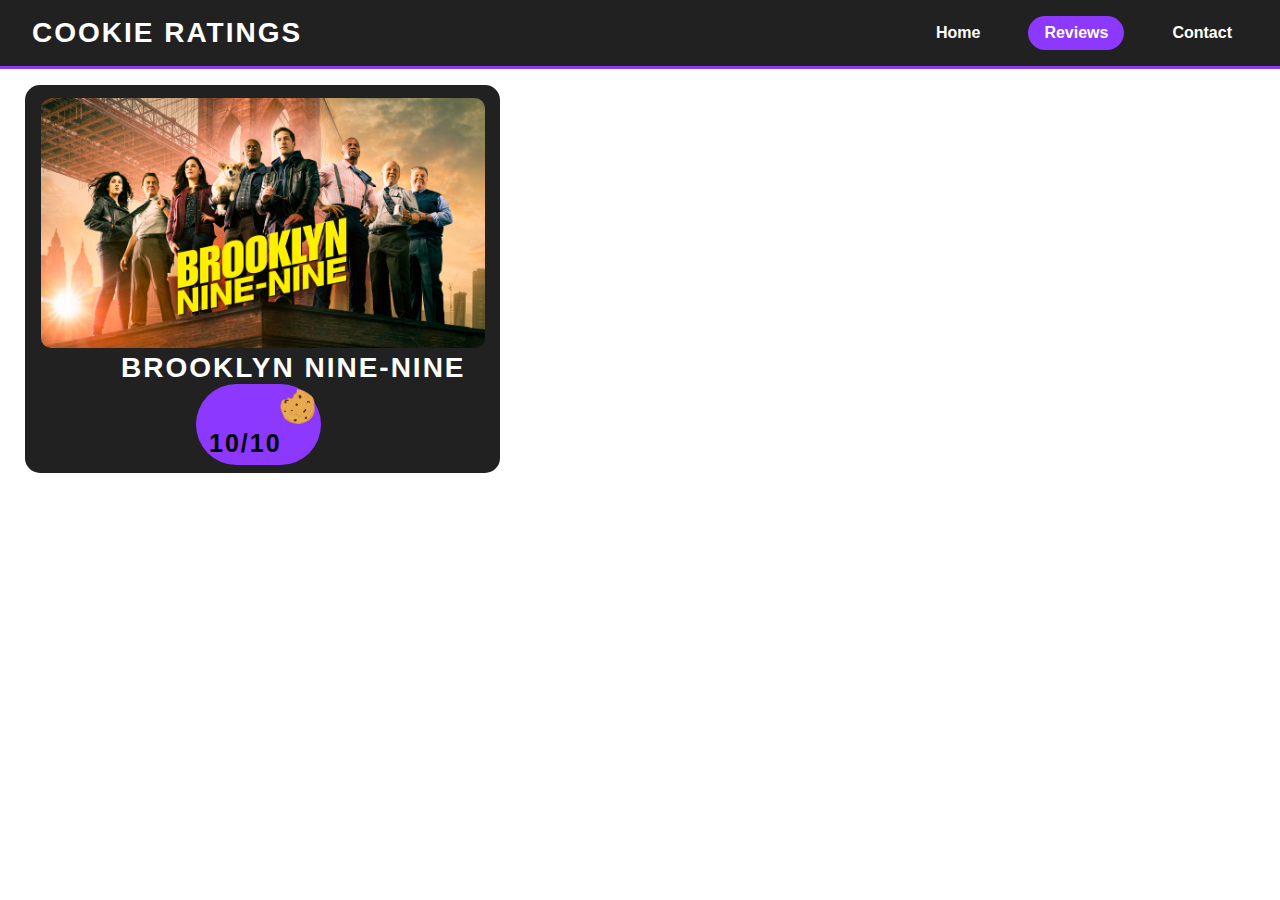
==== reviewsIndex.html @ 37d7e640 "Add files via upload" ====
<!DOCTYPE html>
<html lang="en">
<head>
    <meta charset="UTF-8">
    <meta http-equiv="X-UA-Compatible" content="IE=edge">
    <meta name="viewport" content="width=device-width, initial-scale=1.0">
    <title>Cookie Ratings</title>

    <link rel="stylesheet" href="main.css">
</head>
<body>
    <nav>
        <div class="container">
            <h1 class="Logo">Cookie Ratings</h1>

            <div class="menu">
                <a href="index.html">Home</a>
                <a href="reviewsIndex.html" class="is-active">Reviews</a>
                <a href="contactIndex.html">Contact</a>
            </div>

            <button class="hamburger">
                <span></span>
                <span></span>
                <span></span>
            </button>
        </div>
    </nav>

    <div class="B99">
        <img src="Brooklyn Nine-Nine Cover.jpg" class="B99Cover">
        <h1 class="B99H1">Brooklyn Nine-Nine</h1>
        <img src="Cookie.png" class="cookie">
        <p class="B99Rating">10/10</p>

    </div>

    <script src="main.js"></script>
</body>
</html>
---- main.css ----
:root {
    --primary: #8c38ff;
    --light: #EEEEEE;
    --dark: #212121;
}

* {
    margin: 0;
    padding: 0;
    box-sizing: border-box;
    font-family: 'Fira sans', sans-serif;
}

.container {
    max-width: 1280px;
    margin: 0 auto;

    display: flex;
    align-items: center;
    justify-content: space-between;
}

nav {
    position: fixed;
    top: 0;
    left: 0;
    right: 0;
    z-index: 99;
    background-color: var(--dark);
    padding: 16px 32px;
    border-bottom: 3px solid var(--primary);
}

.Logo {
    color: #fff;
    font-size: 28px;
    font-weight: 900;
    letter-spacing: 2px;
    text-transform: uppercase;
}

.hamburger {
    display: block;
    position: relative;
    z-index: 1;

    user-select: none;

    appearance: none;
    border: none;
    outline: none;
    background: none;
}

.hamburger span {
    display: block;
    width: 33px;
    height: 4px;
    margin-bottom: 5px;
    position: relative;

    background-color: var(--light);
    border-radius: 6px;
    z-index: 1;

    transform-origin: 0 0;

    transition: 0.4s;
}

.hamburger:hover span:nth-child(2) {
    transform: translateX(10px);
    background-color: var(--primary);
}

.hamburger.is-active span:nth-child(1) {
    transform: translate(0px, -2px) rotate(45deg);
}

.hamburger.is-active span:nth-child(2) {
    opacity: 0;
    transform: translateX(15px);
}

.hamburger.is-active span:nth-child(3) {
    transform: translate(-3px, 3px) rotate(-45deg);
}

.hamburger.is-active:hover span{
    background-color: var(--primary);
}

.menu {
    display: none;
    flex: 1 1 0%;
    justify-content: flex-end;
    margin: 0px -16px;
}

.menu a {
    color: #FFF;
    margin: 0 16px;
    font-weight: 600;
    text-decoration: none;
    transition: 0.4s;
    padding: 8px 16px;
    border-radius: 99px;
}

.menu a.is-active, .menu a:hover {
     background-color: var(--primary);
}

@media (min-width: 768px) {
    .hamburger {
        display: none;
    }
    .menu {
        display: flex;
    }
}

body {
    padding-top: 85px;
    padding-left: 25px;
}

h1 {
    color: white;
    font-size: 28px;
    font-weight: 900;
    letter-spacing: 2px;
    text-transform: uppercase;
}

.B99 {
    background-color: var(--dark);
    border-radius: 15px;
    width: 475px;
    padding: 8px 16px;
}

.B99Cover {
    margin-top: 5px;
    height: 250px;
    border-radius: 10px;
}

.B99H1 {
    padding-left: 80px;
}

.B99Rating {
    color: black;
    font-size: 25px;
    font-weight: 900;
    letter-spacing: 2px;
    margin-left: 155px;
    padding: 7px 13px;
    border-radius: 99px;
    background-color: var(--primary);
    width: 125px;
}

.cookie {
    height: 45px;
    float: right;
    margin-right: 164px;
}
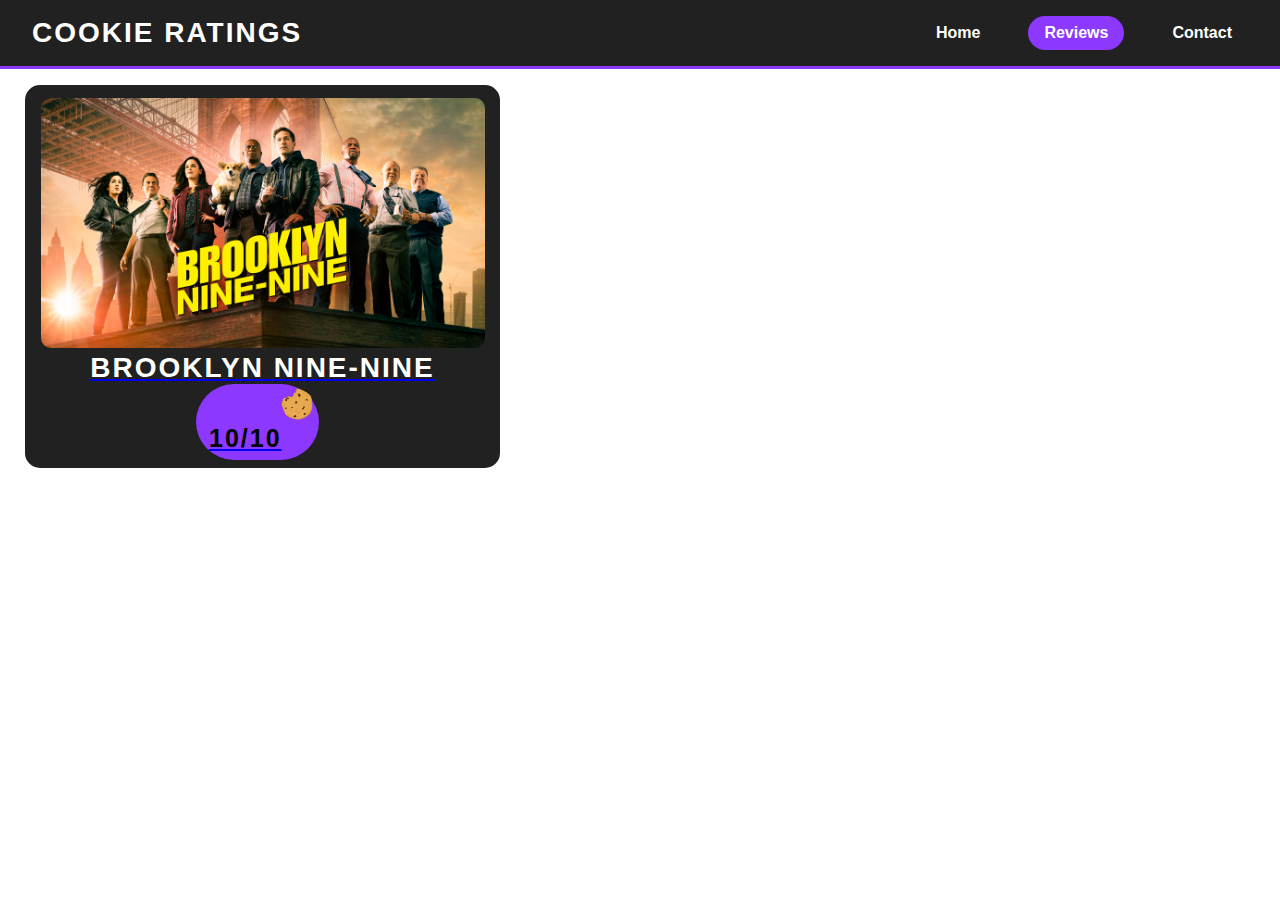
==== commit f69c20e8: "Add files via upload" ====
--- a/reviewsIndex.html
+++ b/reviewsIndex.html
@@ -27,13 +27,15 @@
         </div>
     </nav>
 
+    <a href="B99/B99Index.html">
     <div class="B99">
-        <img src="Brooklyn Nine-Nine Cover.jpg" class="B99Cover">
+        <img src="B99/Brooklyn Nine-Nine Cover.jpg" class="B99Cover">
         <h1 class="B99H1">Brooklyn Nine-Nine</h1>
-        <img src="Cookie.png" class="cookie">
+        <img src="B99/Cookie.png" class="cookie">
         <p class="B99Rating">10/10</p>
 
     </div>
+</a>
 
     <script src="main.js"></script>
 </body>
--- a/main.css
+++ b/main.css
@@ -138,6 +138,7 @@
     border-radius: 15px;
     width: 475px;
     padding: 8px 16px;
+    text-decoration: none;
 }
 
 .B99Cover {
@@ -147,7 +148,8 @@
 }
 
 .B99H1 {
-    padding-left: 80px;
+    text-align: center;
+    text-decoration: none;
 }
 
 .B99Rating {
@@ -159,11 +161,12 @@
     padding: 7px 13px;
     border-radius: 99px;
     background-color: var(--primary);
-    width: 125px;
+    width: 123px;
+    text-decoration: none;
 }
 
 .cookie {
-    height: 45px;
+    height: 40px;
     float: right;
-    margin-right: 164px;
+    margin-right: 167px;
 }